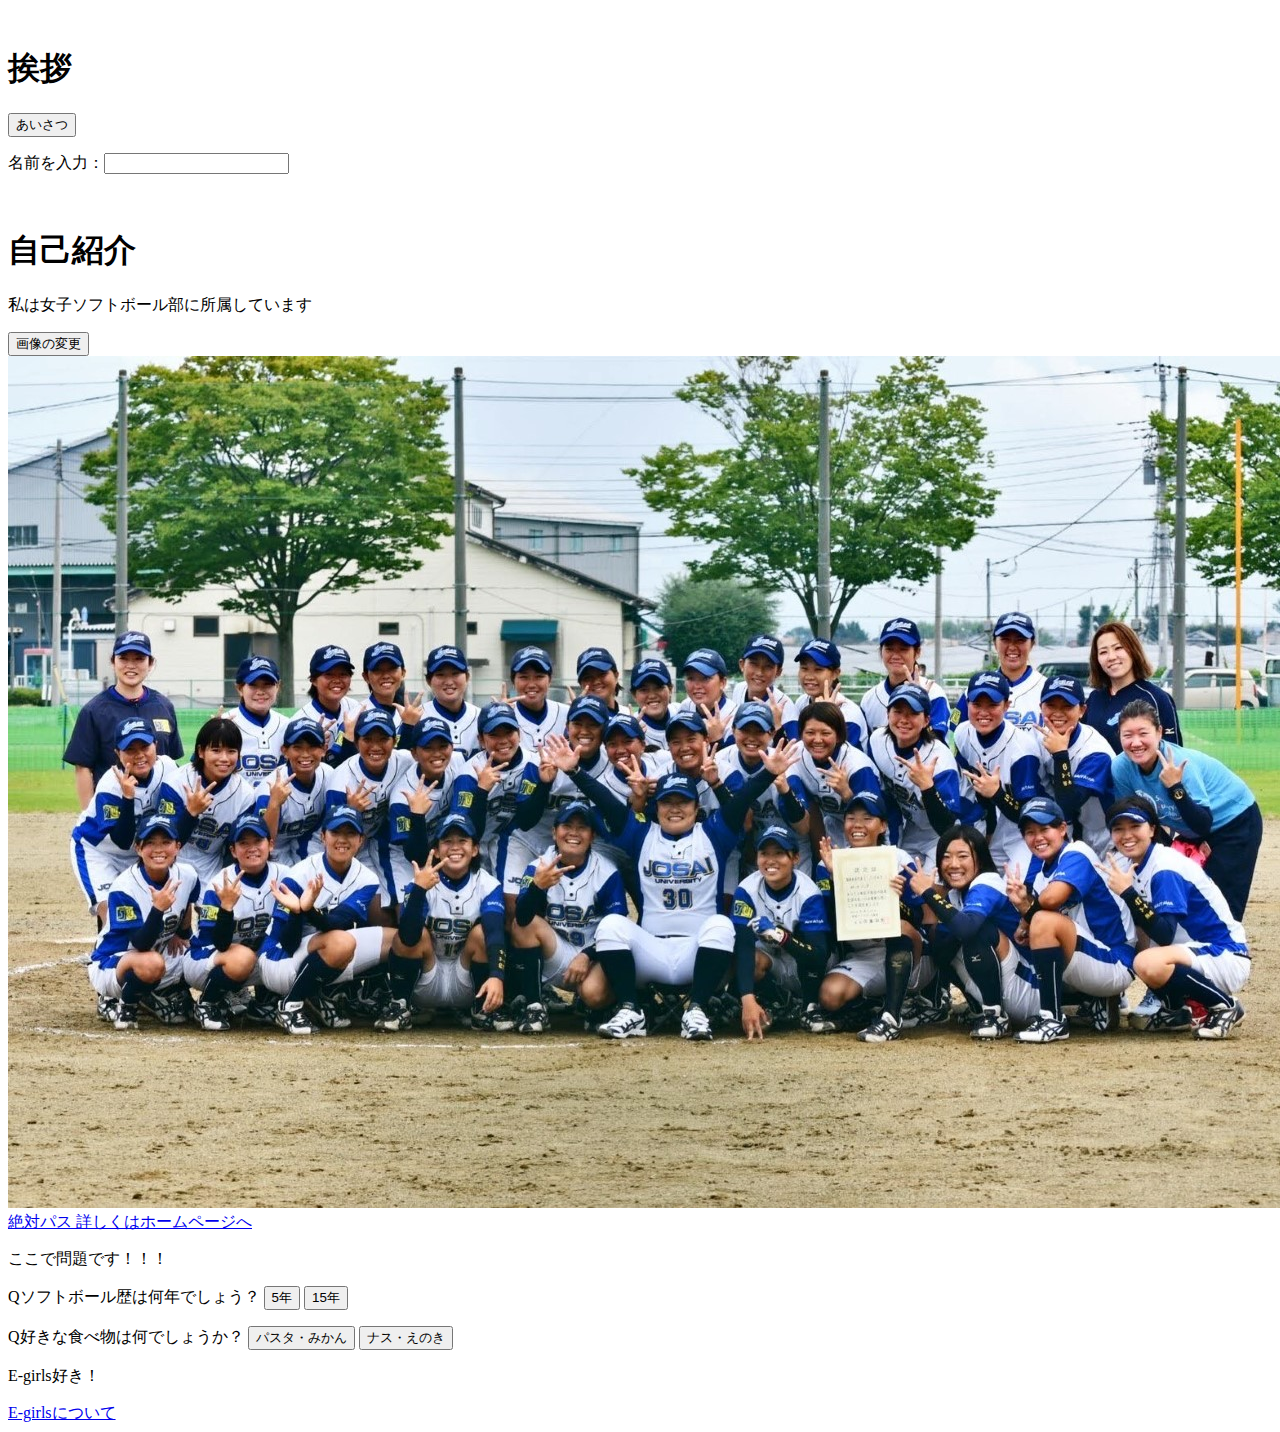
==== index.html @ ddd631c8 "0121" ====
<!DOCTYPE html>
<htm llang="ja">
    <head>
        <meta charset="UTF-8">
        <title>後期課題　zm18500安西彩夏</title>
        <link rel="stylesheet" href="mystyle.css"> 
        <script src="ex06-5.js"></script>
        <script src="ex06-6.js"></script>
        </head>
        <body>
<br>
<h1>挨拶</h1>
<input type="button" value="あいさつ" onclick="sayhello65();">
<br>
<p>名前を入力：<input type="text"></p>
<br>

<h1>自己紹介</h1>
<p>私は女子ソフトボール部に所属しています</p>


<div id="image1">
<input type="button" value="画像の変更" 
onclick="imgchange1();">
<img src='./image/josai_Image.jpg' id="logo" alt="JosaiLogo"></div>

 <a href="https://www.josai.ac.jp/club/jyosisofuto.html">
絶対パス 詳しくはホームページへ
</a>


    <p>ここで問題です！！！</p>
<p>Qソフトボール歴は何年でしょう？
   
<input type="button" value="5年"
onclick="huseikai();">
<input type="button" value="15年"
onclick="seikai();"></p>

<p>Q好きな食べ物は何でしょうか？
<input type="button" value="パスタ・みかん"
onclick="seikai1();">
<input type="button" value="ナス・えのき"
onclick="huseikai2();"></p>

<p>E-girls好き！</p>
<a href="a.html" target="_blank">E-girlsについて</a><br>





        </body>
        </html>
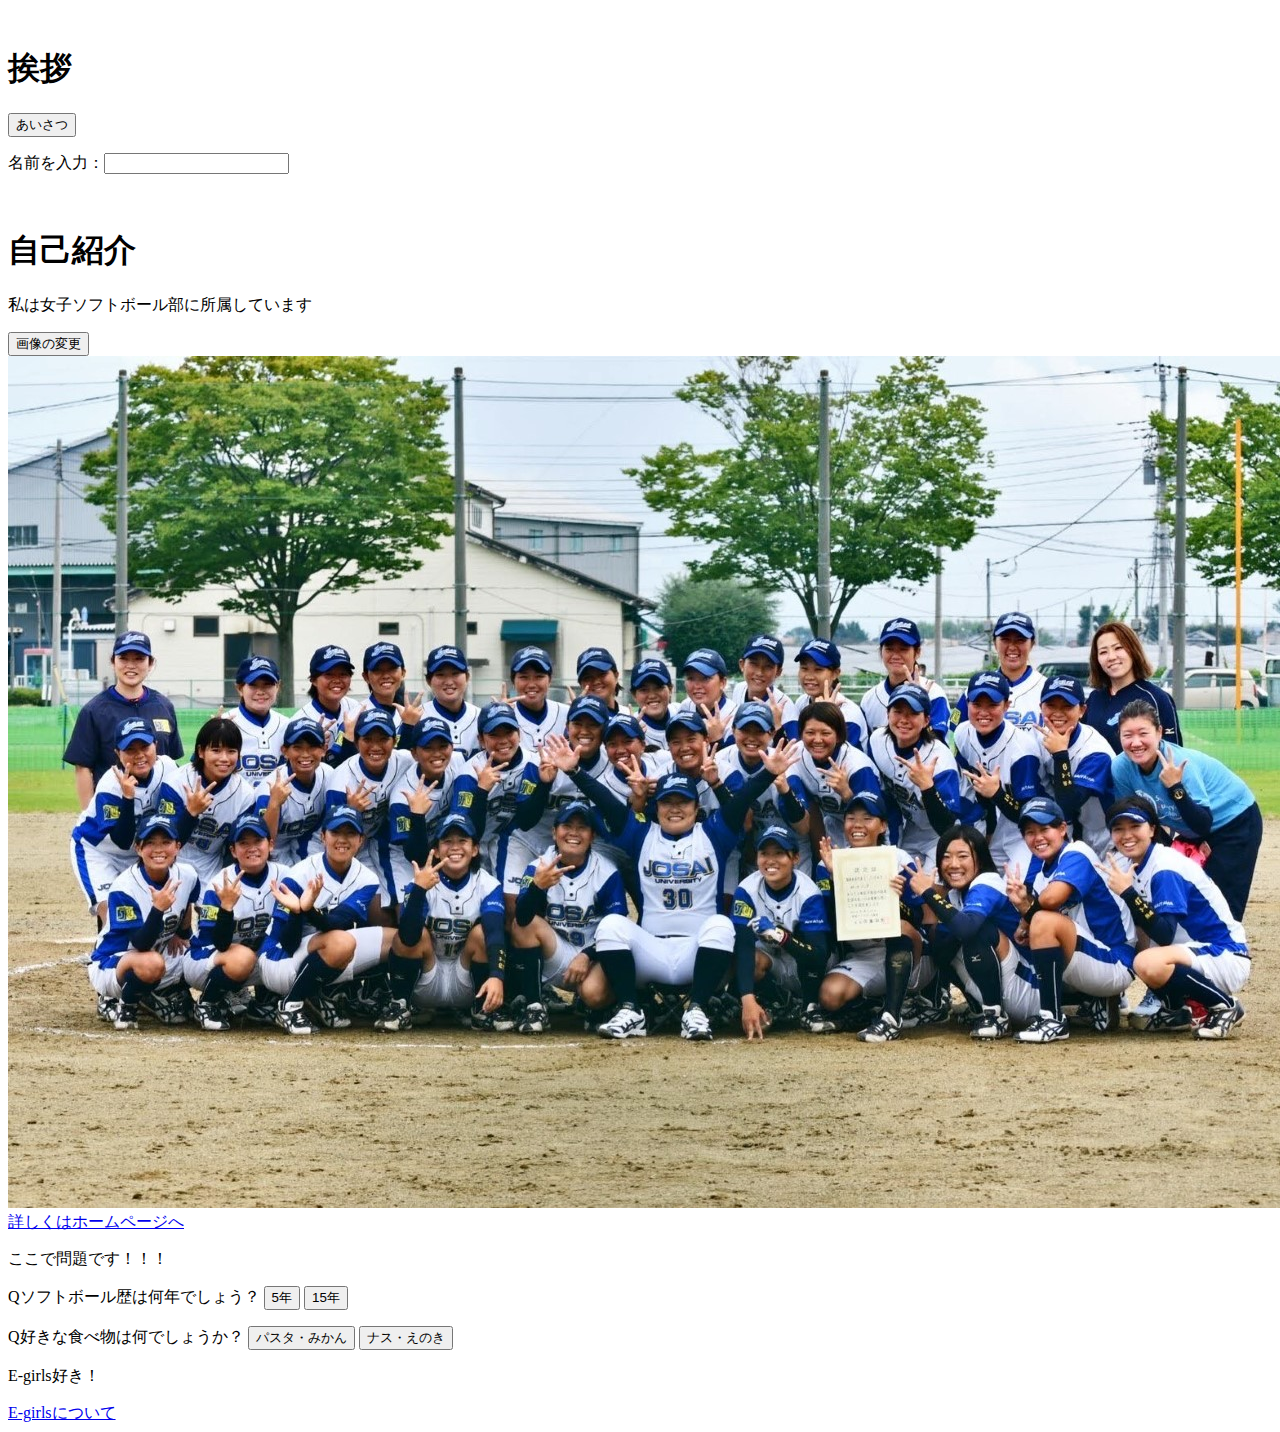
==== commit 7cc6973a: "0121" ====
--- a/index.html
+++ b/index.html
@@ -25,7 +25,7 @@
 <img src='./image/josai_Image.jpg' id="logo" alt="JosaiLogo"></div>
 
  <a href="https://www.josai.ac.jp/club/jyosisofuto.html">
-絶対パス 詳しくはホームページへ
+詳しくはホームページへ
 </a>
 
 
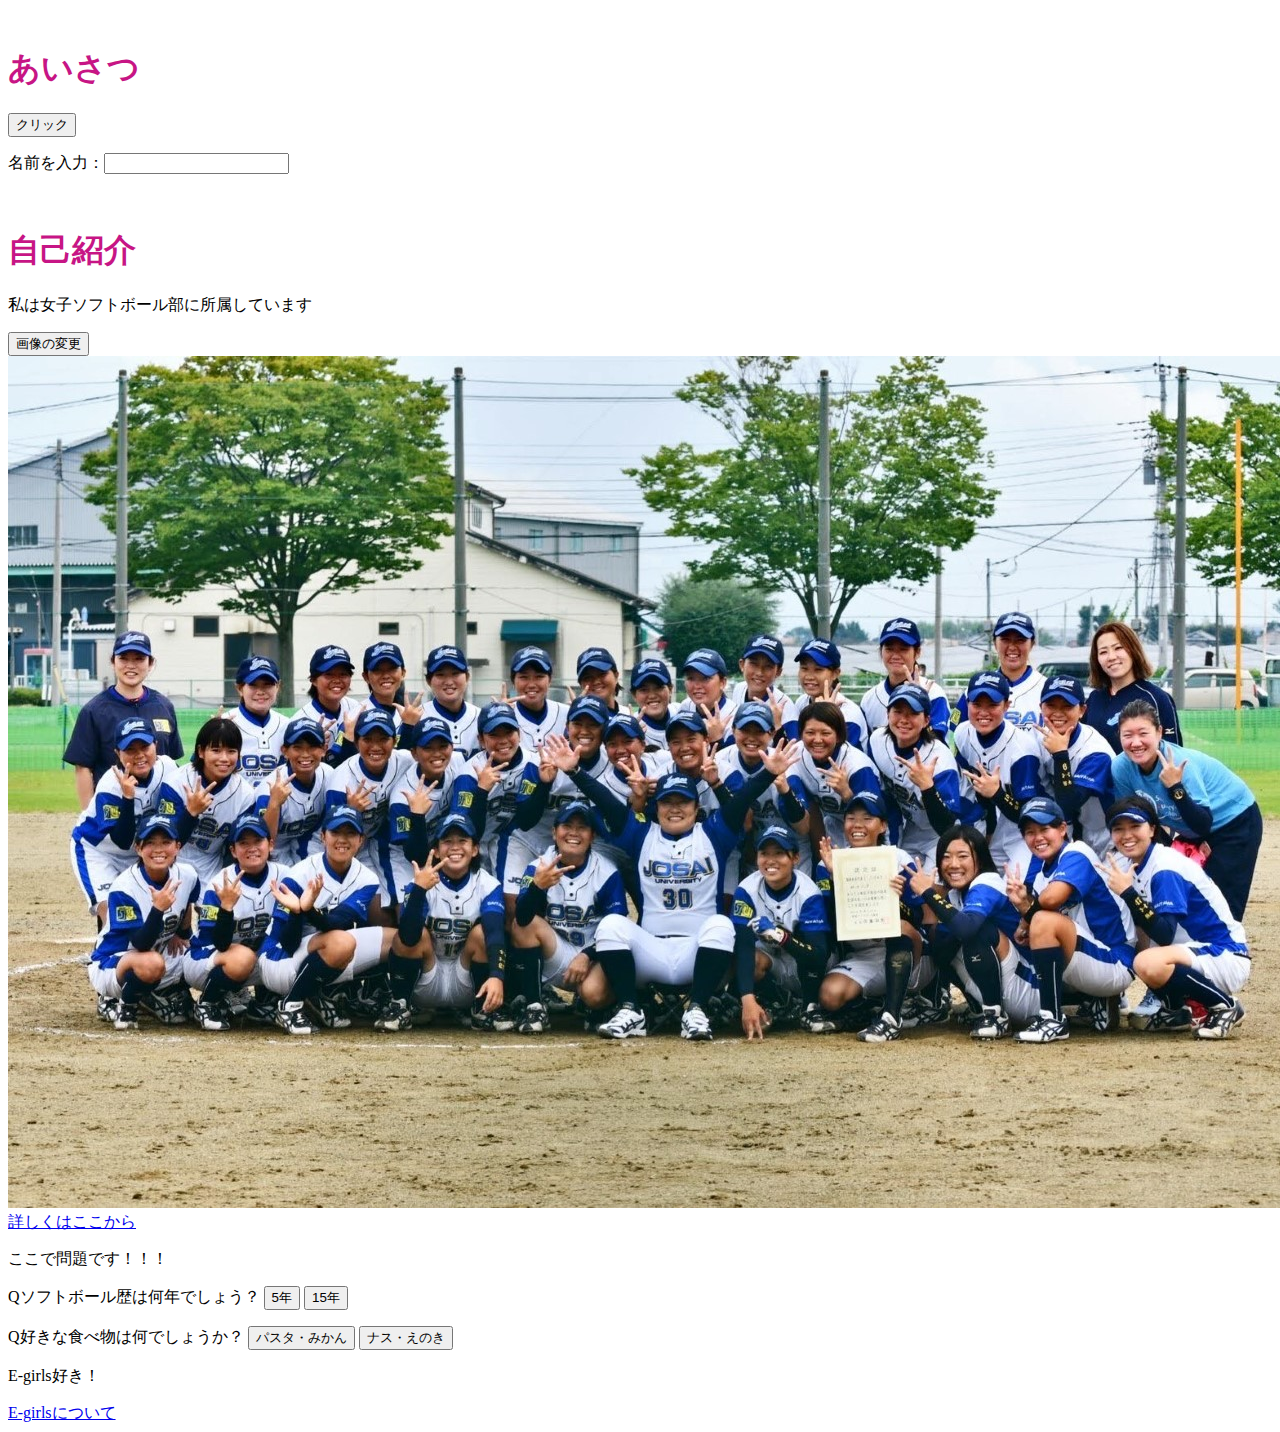
==== commit 1c2fb783: "1.21" ====
--- a/index.html
+++ b/index.html
@@ -9,8 +9,8 @@
         </head>
         <body>
 <br>
-<h1>挨拶</h1>
-<input type="button" value="あいさつ" onclick="sayhello65();">
+<h1>あいさつ</h1>
+<input type="button" value="クリック" onclick="sayhello65();">
 <br>
 <p>名前を入力：<input type="text"></p>
 <br>
@@ -25,7 +25,7 @@
 <img src='./image/josai_Image.jpg' id="logo" alt="JosaiLogo"></div>
 
  <a href="https://www.josai.ac.jp/club/jyosisofuto.html">
-詳しくはホームページへ
+詳しくはここから
 </a>
 
 
--- a/mystyle.css
+++ b/mystyle.css
@@ -0,0 +1 @@
+h1{color:mediumvioletred ;}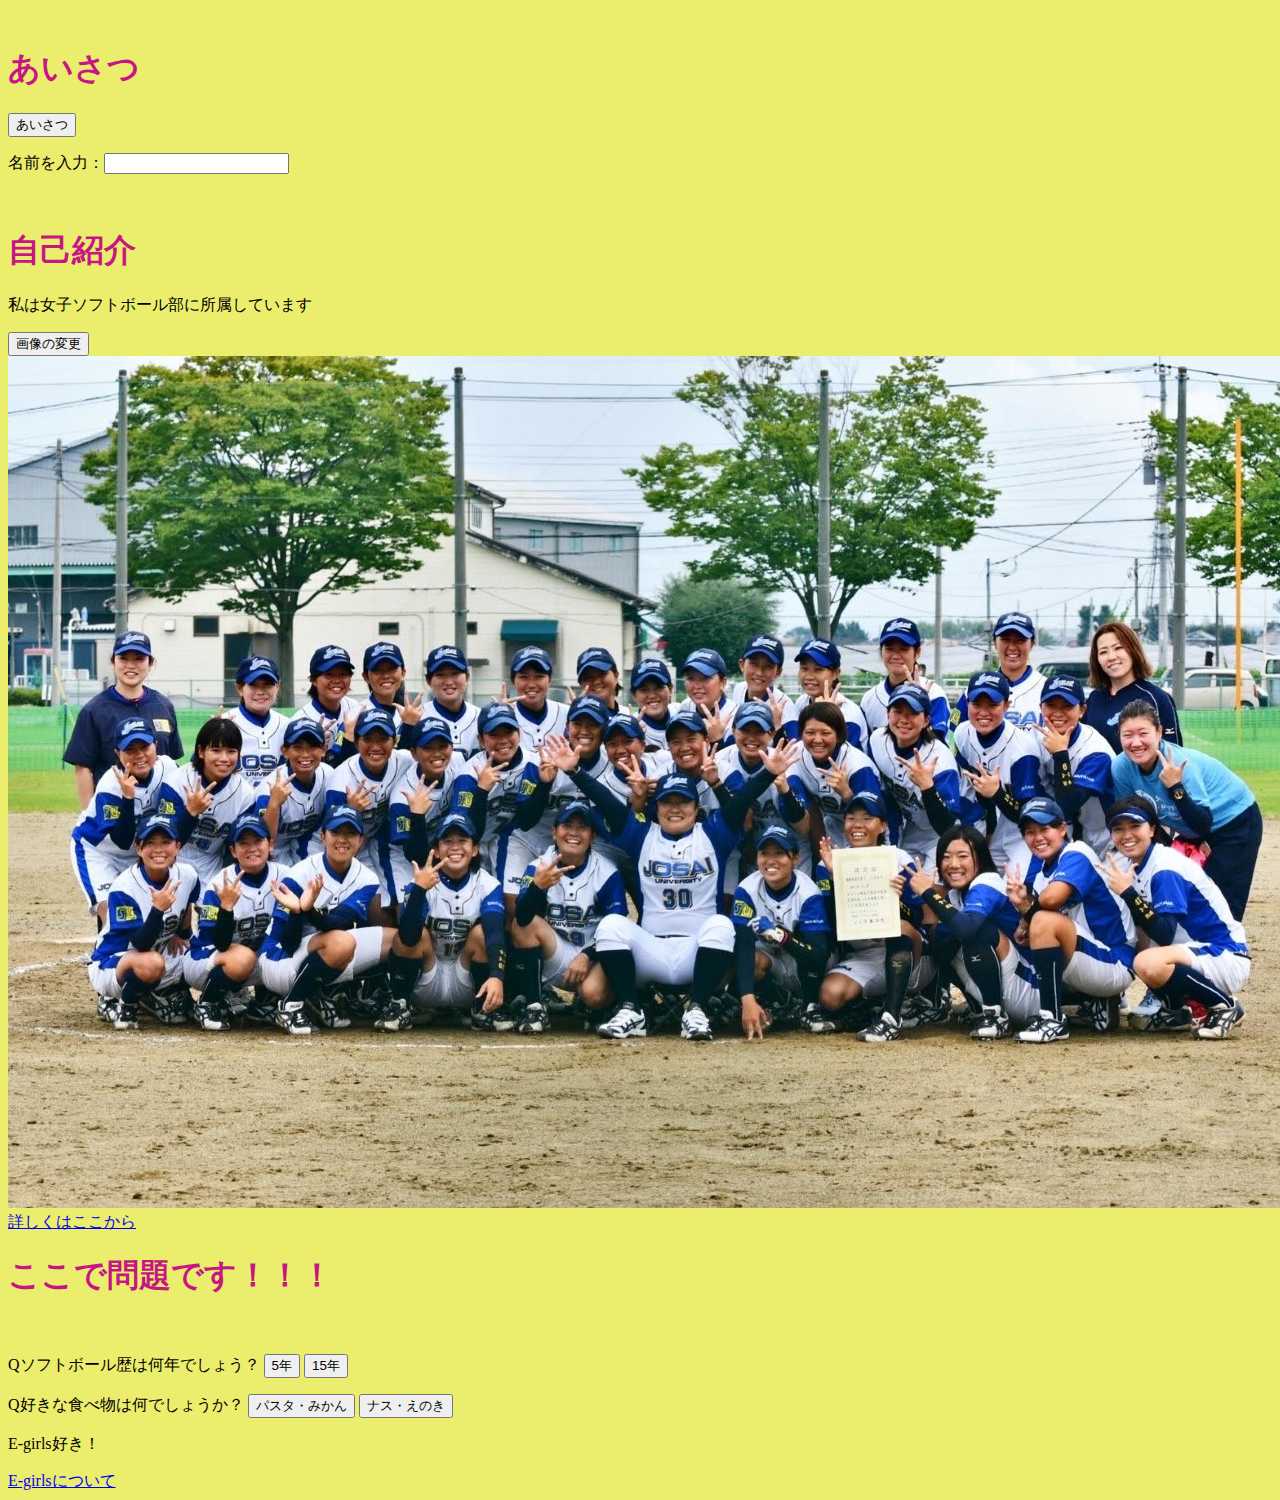
==== commit df8acc10: "0121" ====
--- a/index.html
+++ b/index.html
@@ -6,13 +6,13 @@
         <link rel="stylesheet" href="mystyle.css"> 
         <script src="ex06-5.js"></script>
         <script src="ex06-6.js"></script>
+        <script src="ex06-1.js"></script>
         </head>
         <body>
 <br>
 <h1>あいさつ</h1>
-<input type="button" value="クリック" onclick="sayhello65();">
-<br>
-<p>名前を入力：<input type="text"></p>
+<input type="button" value="あいさつ" onclick="sayhello71();">
+ <p>名前を入力：<input type="text" id="who71"></p>
 <br>
 
 <h1>自己紹介</h1>
@@ -29,7 +29,9 @@
 </a>
 
 
-    <p>ここで問題です！！！</p>
+    <br>
+    <h1>ここで問題です！！！</h1>
+    <br>
 <p>Qソフトボール歴は何年でしょう？
    
 <input type="button" value="5年"
--- a/mystyle.css
+++ b/mystyle.css
@@ -1 +1,3 @@
-h1{color:mediumvioletred ;}+h1{color:mediumvioletred ;}
+
+body {background-color:rgba(234, 236, 98, 0.938);}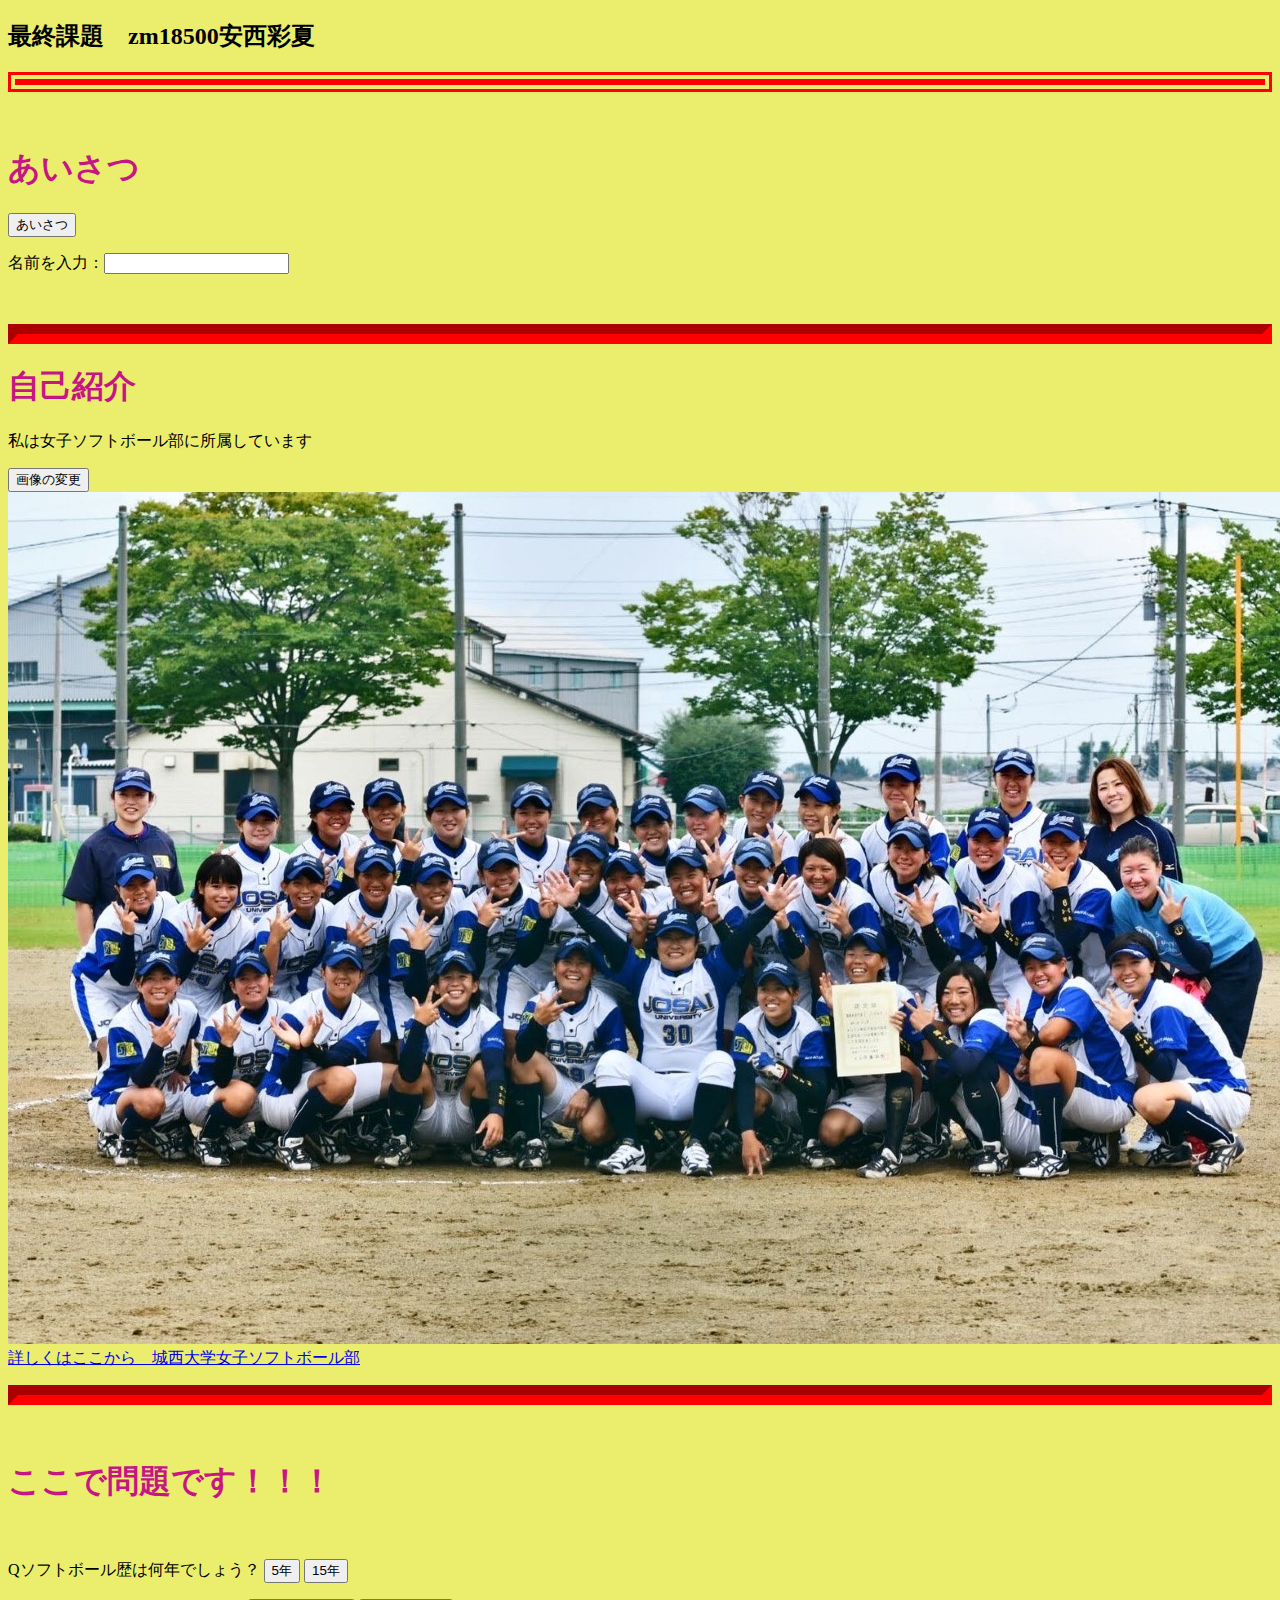
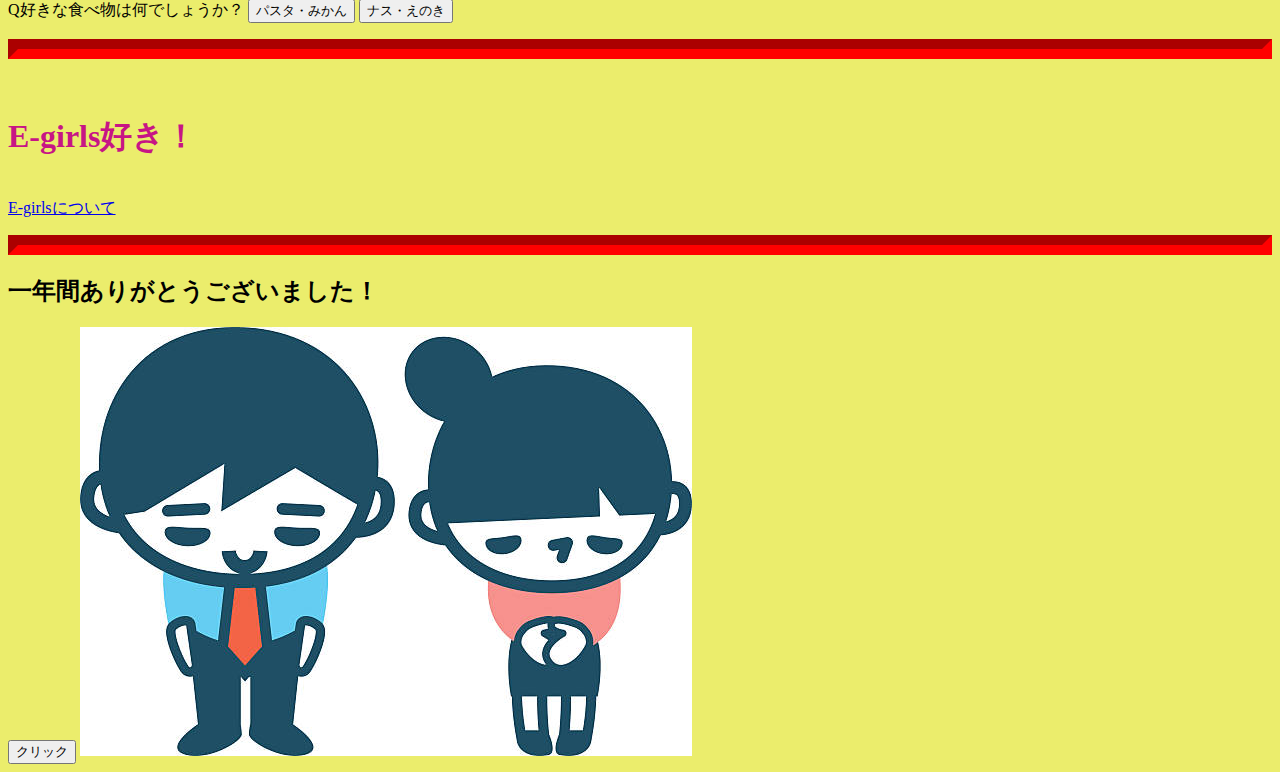
==== commit d5921182: "01.26" ====
--- a/index.html
+++ b/index.html
@@ -9,11 +9,14 @@
         <script src="ex06-1.js"></script>
         </head>
         <body>
+ </p><h2>最終課題　zm18500安西彩夏</h2><p></p>
+<p class="sample1"></p>
+
 <br>
 <h1>あいさつ</h1>
 <input type="button" value="あいさつ" onclick="sayhello71();">
  <p>名前を入力：<input type="text" id="who71"></p>
-<br>
+<br><p class="sample2"></p>
 
 <h1>自己紹介</h1>
 <p>私は女子ソフトボール部に所属しています</p>
@@ -25,8 +28,8 @@
 <img src='./image/josai_Image.jpg' id="logo" alt="JosaiLogo"></div>
 
  <a href="https://www.josai.ac.jp/club/jyosisofuto.html">
-詳しくはここから
-</a>
+詳しくはここから　城西大学女子ソフトボール部
+</a><p class="sample2"></p>
 
 
     <br>
@@ -44,9 +47,24 @@
 onclick="seikai1();">
 <input type="button" value="ナス・えのき"
 onclick="huseikai2();"></p>
+<p class="sample2"></p>
+<br>
+<h1>E-girls好き！</h1>
+<br>
+<a href="a.html" target="_blank">E-girlsについて</a><br>
+<p class="sample2"></p>
 
-<p>E-girls好き！</p>
-<a href="a.html" target="_blank">E-girlsについて</a><br>
+<h2>一年間ありがとうございました！</h2>
+
+ <div id="back">
+    <input type="button" value="クリック" onclick="ChangeImageAndBack();">
+    <img src="./image/arigatou.jpg" id="img13" alt="Josai Logo" class="imagechange">
+  </div>
+  
+  </div>
+
+
+ 
 
 
 
--- a/mystyle.css
+++ b/mystyle.css
@@ -1,3 +1,7 @@
 h1{color:mediumvioletred ;}
+h2{color:black ;}
 
-body {background-color:rgba(234, 236, 98, 0.938);}+body {background-color:rgba(234, 236, 98, 0.938);}
+
+p.sample1 {border: double 10px #ff0000;}
+p.sample2 {border: inset 10px #ff0000;}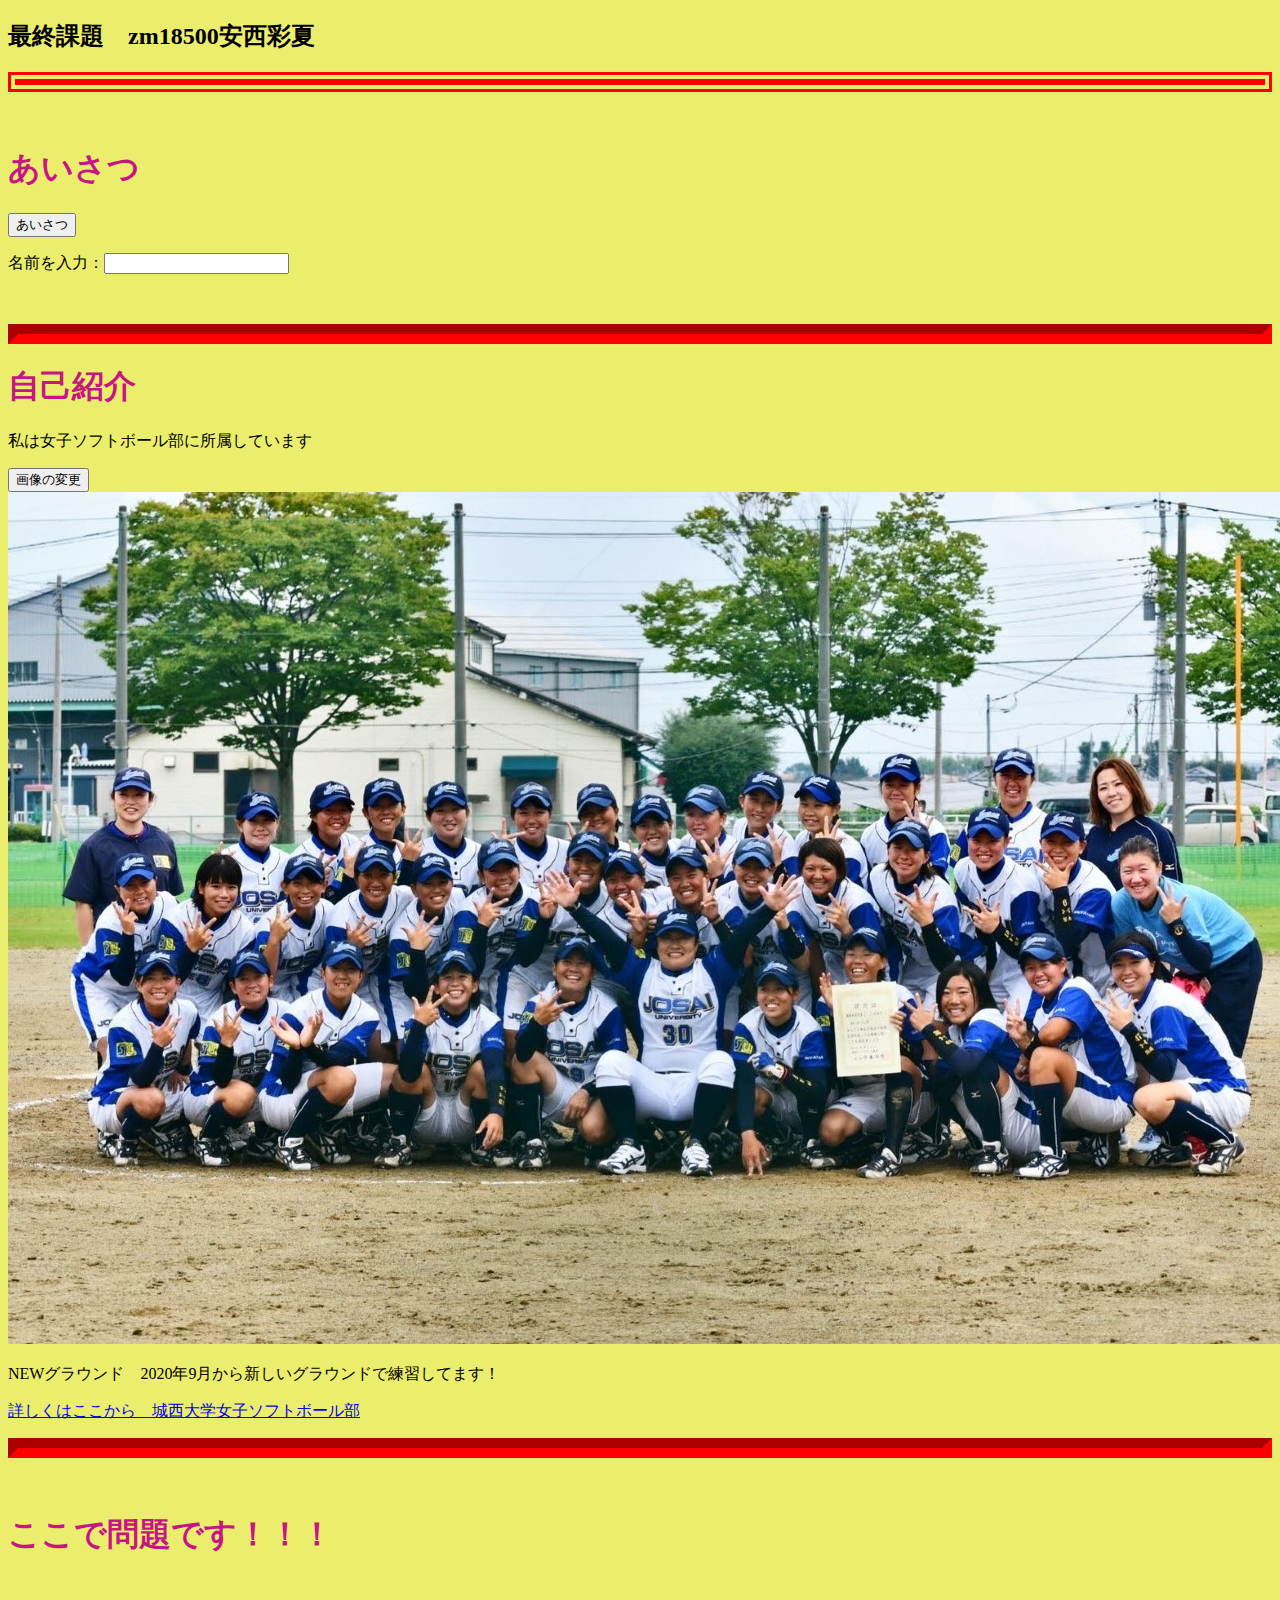
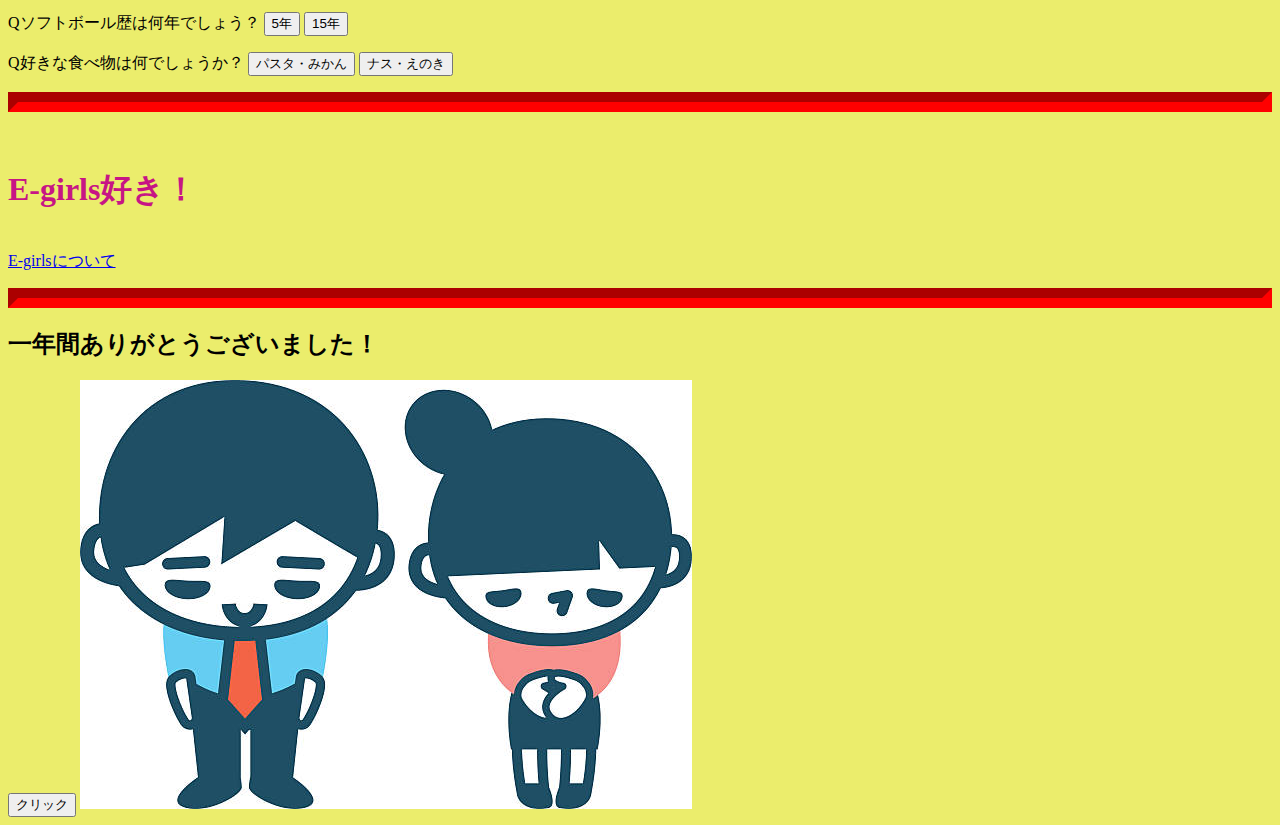
==== commit 626ebc43: "126" ====
--- a/index.html
+++ b/index.html
@@ -26,6 +26,7 @@
 <input type="button" value="画像の変更" 
 onclick="imgchange1();">
 <img src='./image/josai_Image.jpg' id="logo" alt="JosaiLogo"></div>
+<p>NEWグラウンド　2020年9月から新しいグラウンドで練習してます！</p>
 
  <a href="https://www.josai.ac.jp/club/jyosisofuto.html">
 詳しくはここから　城西大学女子ソフトボール部
@@ -59,7 +60,6 @@
  <div id="back">
     <input type="button" value="クリック" onclick="ChangeImageAndBack();">
     <img src="./image/arigatou.jpg" id="img13" alt="Josai Logo" class="imagechange">
-  </div>
   
   </div>
 
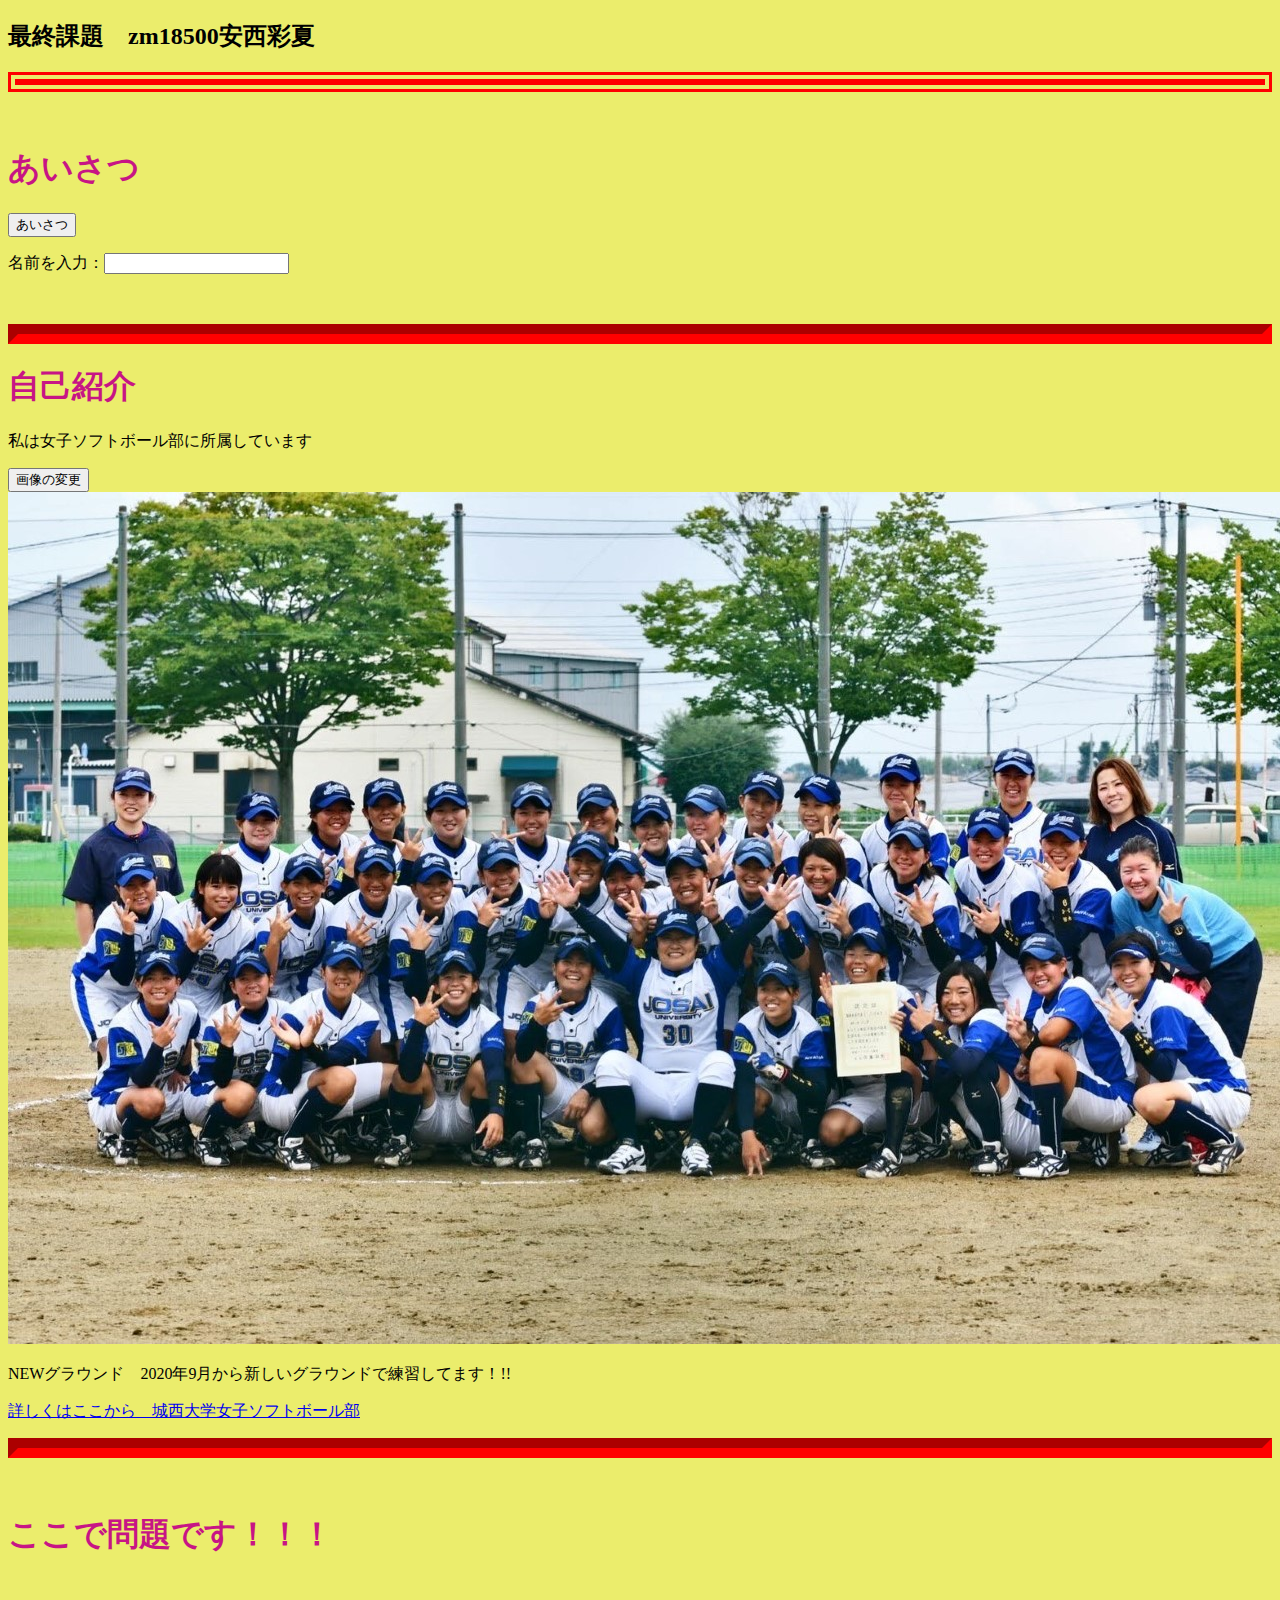
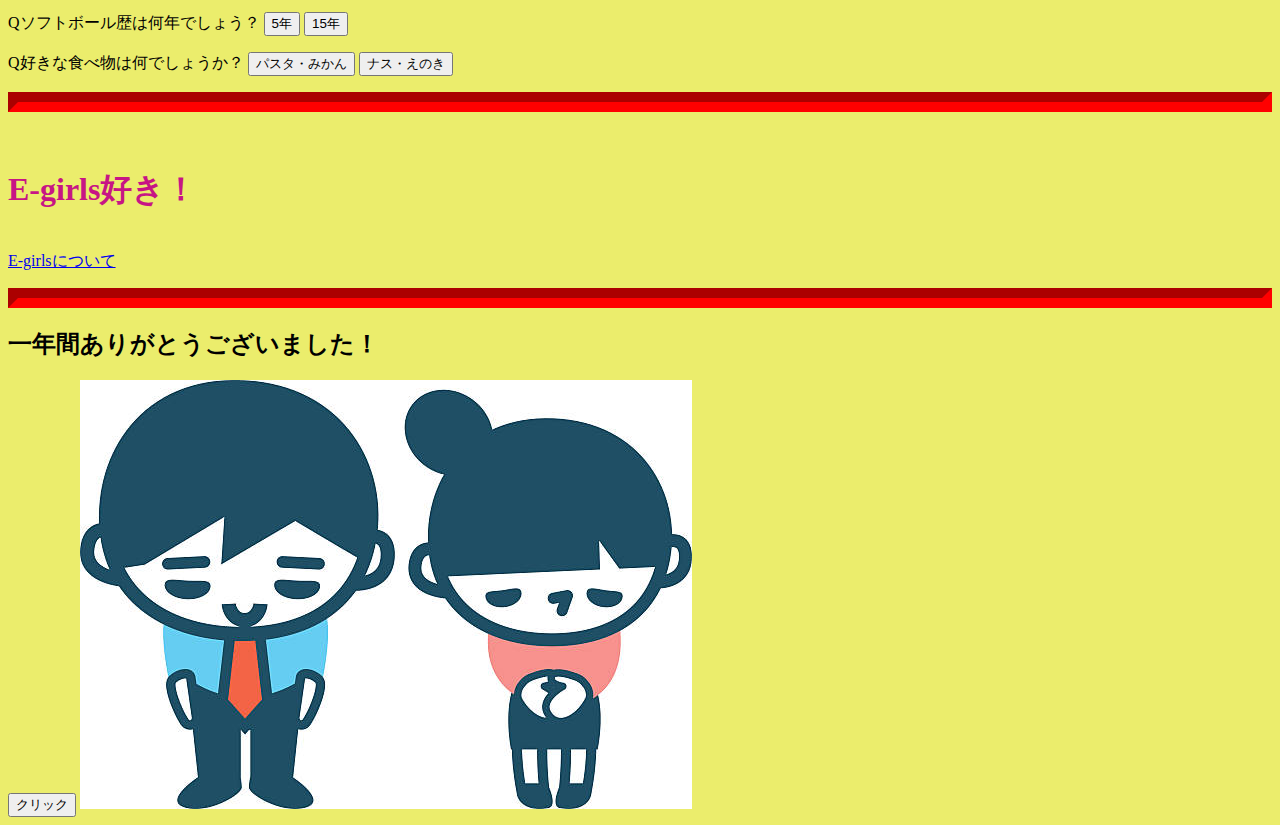
==== commit a353f304: "1/26" ====
--- a/index.html
+++ b/index.html
@@ -26,7 +26,7 @@
 <input type="button" value="画像の変更" 
 onclick="imgchange1();">
 <img src='./image/josai_Image.jpg' id="logo" alt="JosaiLogo"></div>
-<p>NEWグラウンド　2020年9月から新しいグラウンドで練習してます！</p>
+<p>NEWグラウンド　2020年9月から新しいグラウンドで練習してます！!!</p>
 
  <a href="https://www.josai.ac.jp/club/jyosisofuto.html">
 詳しくはここから　城西大学女子ソフトボール部
